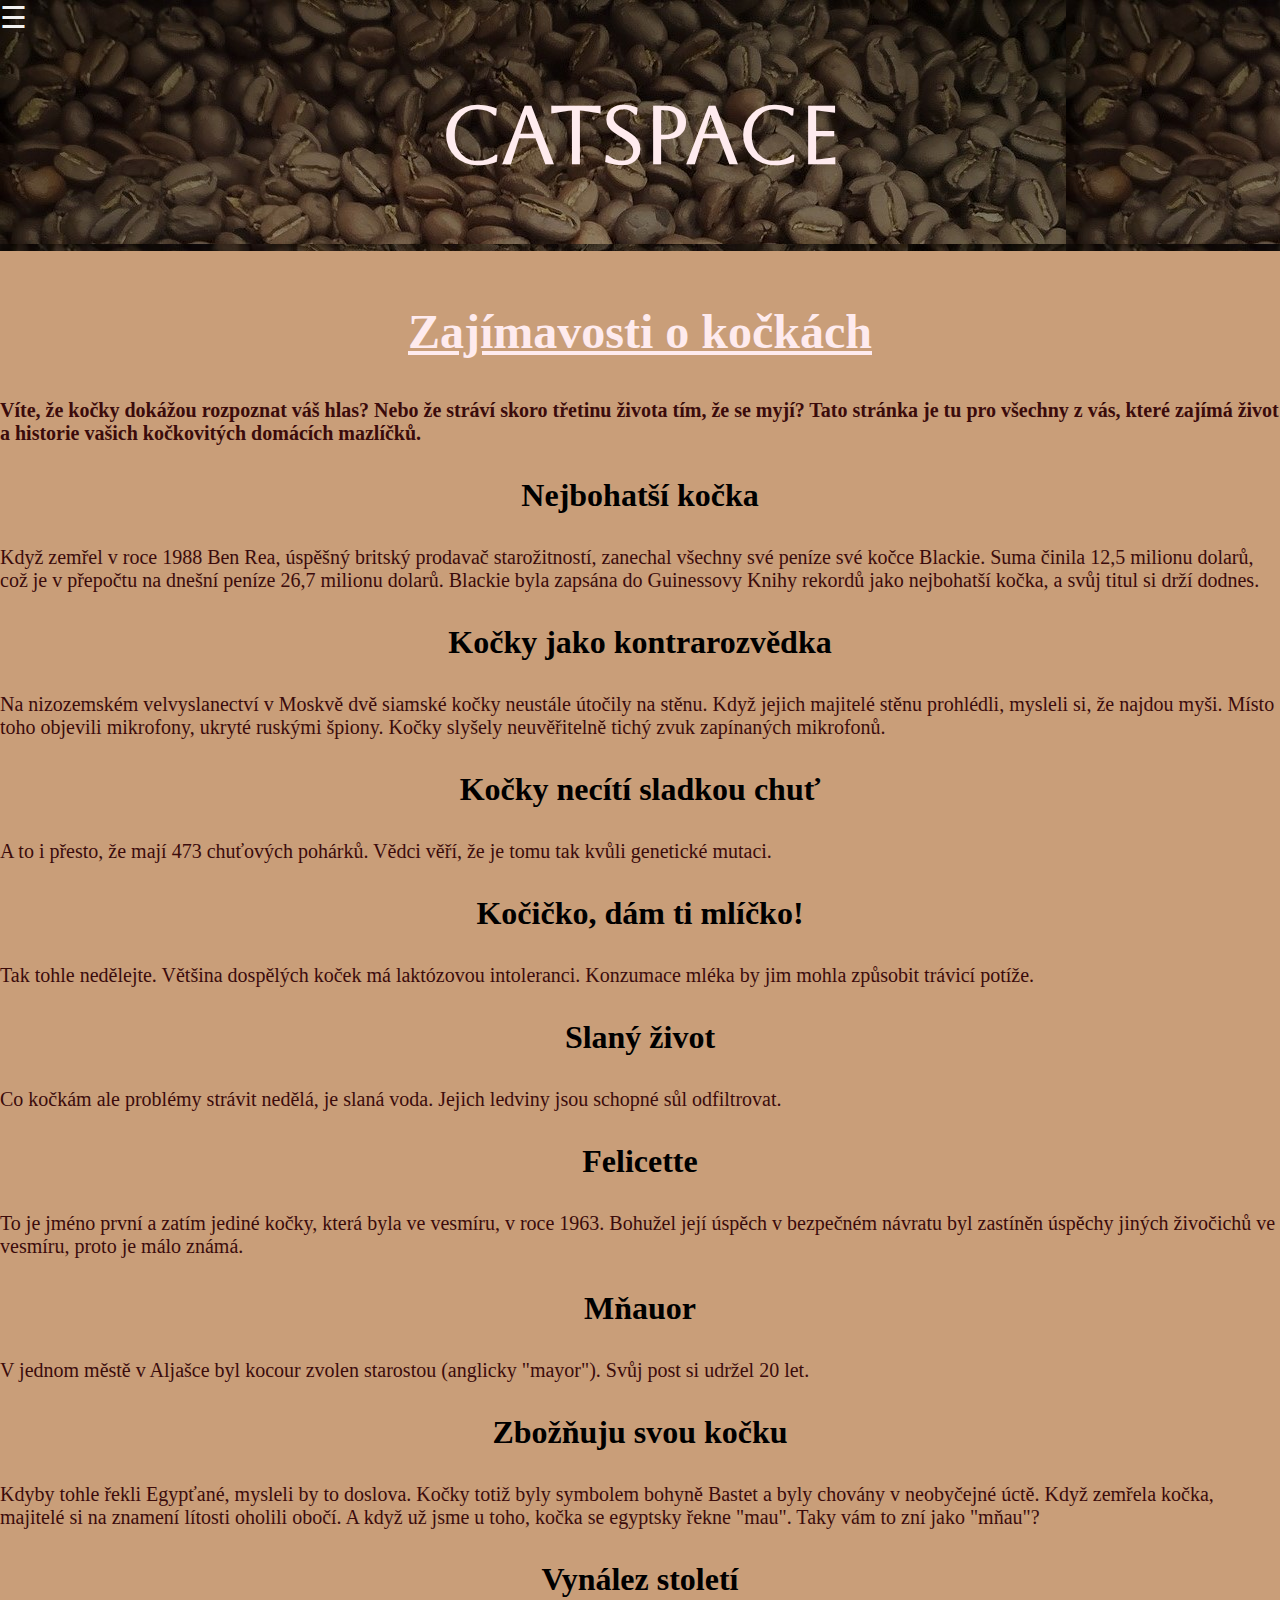
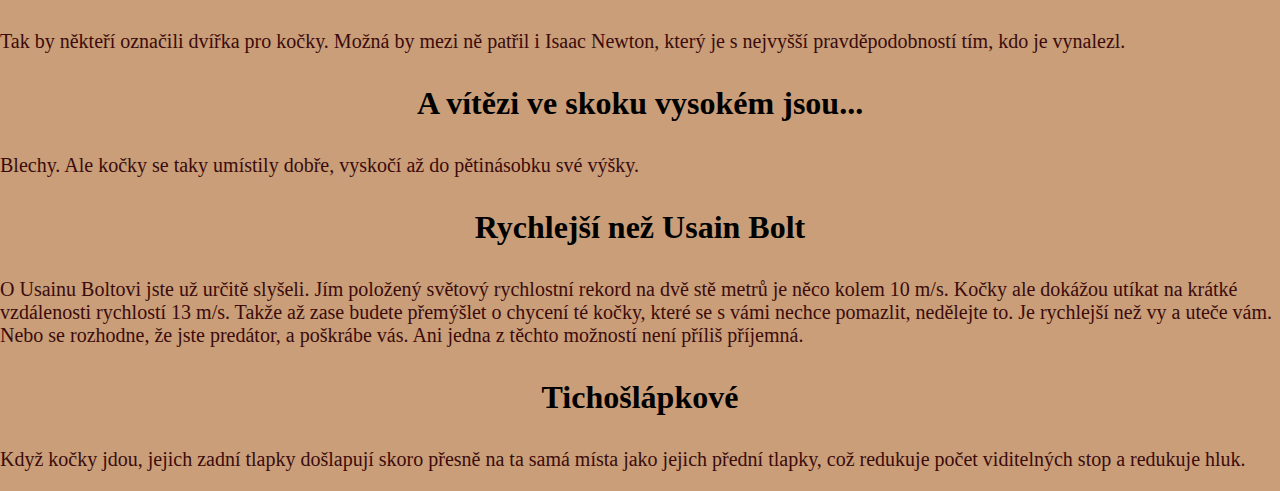
==== catfacts.html @ 35af6636 "opravy" ====
<!DOCTYPE html>
<html>

<head>
  <title>Catspace</title>
  <link rel="stylesheet" type="text/css" href="css/styles.css">
</head>

<body>

  <div id="mySidenav" class="sidenav">
    <a href="javascript:void(0)" class="closebtn" onclick="closeNav()">&times;</a>
    <a href="catspace.html">DOMŮ</a>
    <a href="o_nas.html">O NÁS</a>
    <a href="nase-nabidka.html">NAŠE NABÍDKA</a>
    <a href="nase-kocky.html">NAŠE KOČKY</a>
    <a href="catfacts.html">ZAJÍMAVOSTI O KOČKÁCH</a>
    <a href="kontakt.html">KONTAKT</a>
    <a href="recenze.html">RECENZE</a>
  </div>

  <div id="hornilista">
    <span style="font-size:30px;cursor:pointer" onclick="openNav()">&#9776;</span>
    <h1>Catspace</h1>
  </div>

  <script>
    function openNav() {
      document.getElementById("mySidenav").style.width = "250px";
    }

    function closeNav() {
      document.getElementById("mySidenav").style.width = "0";
    }
  </script>


  <h2>Zajímavosti o kočkách</h2>


  <div class="prvniodstavec">
    <p>Víte, že kočky dokážou rozpoznat váš hlas? Nebo že stráví skoro třetinu života tím, že se myjí? Tato stránka je
      tu
      pro všechny z vás,
      které zajímá život a historie vašich kočkovitých domácích mazlíčků.</p>
  </div>

  <h3>Nejbohatší kočka</h3>
  <p>Když zemřel v roce 1988 Ben Rea, úspěšný britský prodavač starožitností, zanechal všechny své peníze své kočce
    Blackie. Suma činila 12,5 milionu dolarů, což je v přepočtu na dnešní peníze 26,7 milionu dolarů. Blackie byla
    zapsána
    do Guinessovy Knihy rekordů jako nejbohatší kočka, a svůj titul si drží dodnes.</p>

  <h3>Kočky jako kontrarozvědka</h3>
  <p>Na nizozemském velvyslanectví v Moskvě dvě siamské kočky neustále útočily na stěnu. Když jejich majitelé stěnu
    prohlédli, mysleli si, že najdou myši. Místo toho objevili mikrofony, ukryté ruskými špiony. Kočky slyšely
    neuvěřitelně tichý zvuk zapínaných mikrofonů.</p>

  <h3>Kočky necítí sladkou chuť</h3>
  <p>A to i přesto, že mají 473 chuťových pohárků. Vědci věří, že je tomu tak kvůli genetické mutaci.</p>

  <h3>Kočičko, dám ti mlíčko!</h3>
  <p>Tak tohle nedělejte. Většina dospělých koček má laktózovou intoleranci. Konzumace mléka by jim mohla způsobit
    trávicí
    potíže.</p>

  <h3>Slaný život</h3>
  <p>Co kočkám ale problémy strávit nedělá, je slaná voda. Jejich ledviny jsou schopné sůl odfiltrovat.</p>

  <h3>Felicette</h3>
  <p>To je jméno první a zatím jediné kočky, která byla ve vesmíru, v roce 1963. Bohužel její úspěch v bezpečném návratu
    byl zastíněn úspěchy jiných živočichů ve vesmíru, proto je málo známá.</p>

  <h3>Mňauor</h3>
  <p>V jednom městě v Aljašce byl kocour zvolen starostou (anglicky "mayor"). Svůj post si udržel 20 let.</p>

  <h3>Zbožňuju svou kočku</h3>
  <p>Kdyby tohle řekli Egypťané, mysleli by to doslova. Kočky totiž byly symbolem bohyně Bastet a byly chovány v
    neobyčejné úctě. Když zemřela kočka, majitelé si na znamení lítosti oholili obočí. A když už jsme u toho, kočka se
    egyptsky řekne "mau". Taky vám to zní jako "mňau"?</p>

  <h3>Vynález století</h3>
  <p>Tak by někteří označili dvířka pro kočky. Možná by mezi ně patřil i Isaac Newton, který je s nejvyšší
    pravděpodobností
    tím, kdo je vynalezl.</p>

  <h3>A vítězi ve skoku vysokém jsou...</h3>
  <p>Blechy. Ale kočky se taky umístily dobře, vyskočí až do pětinásobku své výšky.</p>

  <h3>Rychlejší než Usain Bolt</h3>
  <p>O Usainu Boltovi jste už určitě slyšeli. Jím položený světový rychlostní rekord na dvě stě metrů je něco kolem 10
    m/s. Kočky ale dokážou utíkat na krátké vzdálenosti rychlostí 13 m/s. Takže až zase budete přemýšlet o chycení té
    kočky, které se s vámi nechce pomazlit, nedělejte to. Je rychlejší než vy a uteče vám. Nebo se rozhodne, že jste
    predátor, a poškrábe vás. Ani jedna z těchto možností není příliš příjemná.</p>

  <h3>Tichošlápkové</h3>
  <p>Když kočky jdou, jejich zadní tlapky došlapují skoro přesně na ta samá místa jako jejich přední tlapky,
    což redukuje
    počet viditelných stop a redukuje hluk.</p>
</body>

</html>
---- css/styles.css ----
@import url('https://fonts.googleapis.com/css2?family=Aboreto&display=swap');

body {
  margin: 0px;
  background-color: #c99e79;
}

h1 {
  color: #feebee;
  text-align: center;
  font-size: 5em;
  font-family: 'Times New Roman', ;
  padding-bottom: 70px;
  font-family: 'Aboreto', cursive;
}

h2 {
  font-size: 3em;
  text-align: center;
  color: #feebee;
  text-decoration: underline;
}

h3 {
  font-size: 2em;
  text-align: center;
}

p {
  font-family: 'Times New Roman';
  font-size: 20px;
  color: #3b0b0b;
}

span {
  color: #f1f1f1;
  font-size: 2em;
}

.sidenav {
  height: 100%;
  width: 0;
  position: fixed;
  z-index: 1;
  top: 0;
  left: 0;
  background-color: #472B21;
  overflow-x: hidden;
  transition: 0.5s;
  padding-top: 60px;
}

.sidenav a {
  padding: 8px 8px 8px 32px;
  text-decoration: none;
  font-size: 25px;
  color: #818181;
  display: block;
  transition: 0.3s;
}

.sidenav a:hover {
  color: #f1f1f1;
}

.sidenav .closebtn {
  position: absolute;
  top: 0;
  right: 25px;
  font-size: 36px;
  margin-left: 50px;
}

@media screen and (max-height: 450px) {
  .sidenav {
    padding-top: 15px;
  }

  .sidenav a {
    font-size: 18px;
  }
}

.prvniodstavec {
  font-weight: bold;
}

.kava-obrazek {
  width: 200px;
}

.obrazky-nabidka li {
  display: inline-block;
  margin: 15px;
  height: 200px;
}

.kocky img {
  border: 5px solid rgb(49, 30, 14);
  border-radius: 20%;
}

.obrazky-nabidka img {
  border: 5px solid rgb(49, 30, 14);
  border-radius: 20%;
}

.kocky {
  text-align: center;
  margin-left: 1cm;
}

.obrazky-zakusky {
  display: block;
  margin-left: auto;
  margin-right: auto;
  width: 50%;
}

.kontakty {
  text-align: center;
}

.textonas {
  text-align: center;
  font-size: 2em;
  margin-left: 1cm;
}

.bcgr {
  max-width: 100%;
  height: auto;
  margin: 0cm;
}

.recenze {
  margin-left: 1cm;
}

.recenze img {
  border: 5px solid rgb(49, 30, 14);
  border-radius: 50%;
}

.recenze-obrazky {
  border-radius: 50%;
}

.textonas {
  text-align: left;
  font-size: 2em;
  margin-left: 1em;
}

.bcgr {
  max-width: 100%;
  margin: 0cm;
  height: auto;
}

.container {
  position: relative;
}

.center {

  position: absolute;
  top: 50%;
  left: 50%;
  transform: translate(-50%, -50%);
  font-size: 80px;
  font-family: 'Aboreto', cursive;
}

#hornilista {
  background-image: url('../pics/užitečné\ obrázky/arabicate.jpg');
}

.topleft {
  position: absolute;
  top: 8px;
  left: 16px;
  font-size: 18px;
}

.container {
  color: #f1f1f1;
}

.phonecat img {
  border: 5px solid rgb(49, 30, 14);
  border-radius: 50%;
  width: auto;
  height: 360px;
}
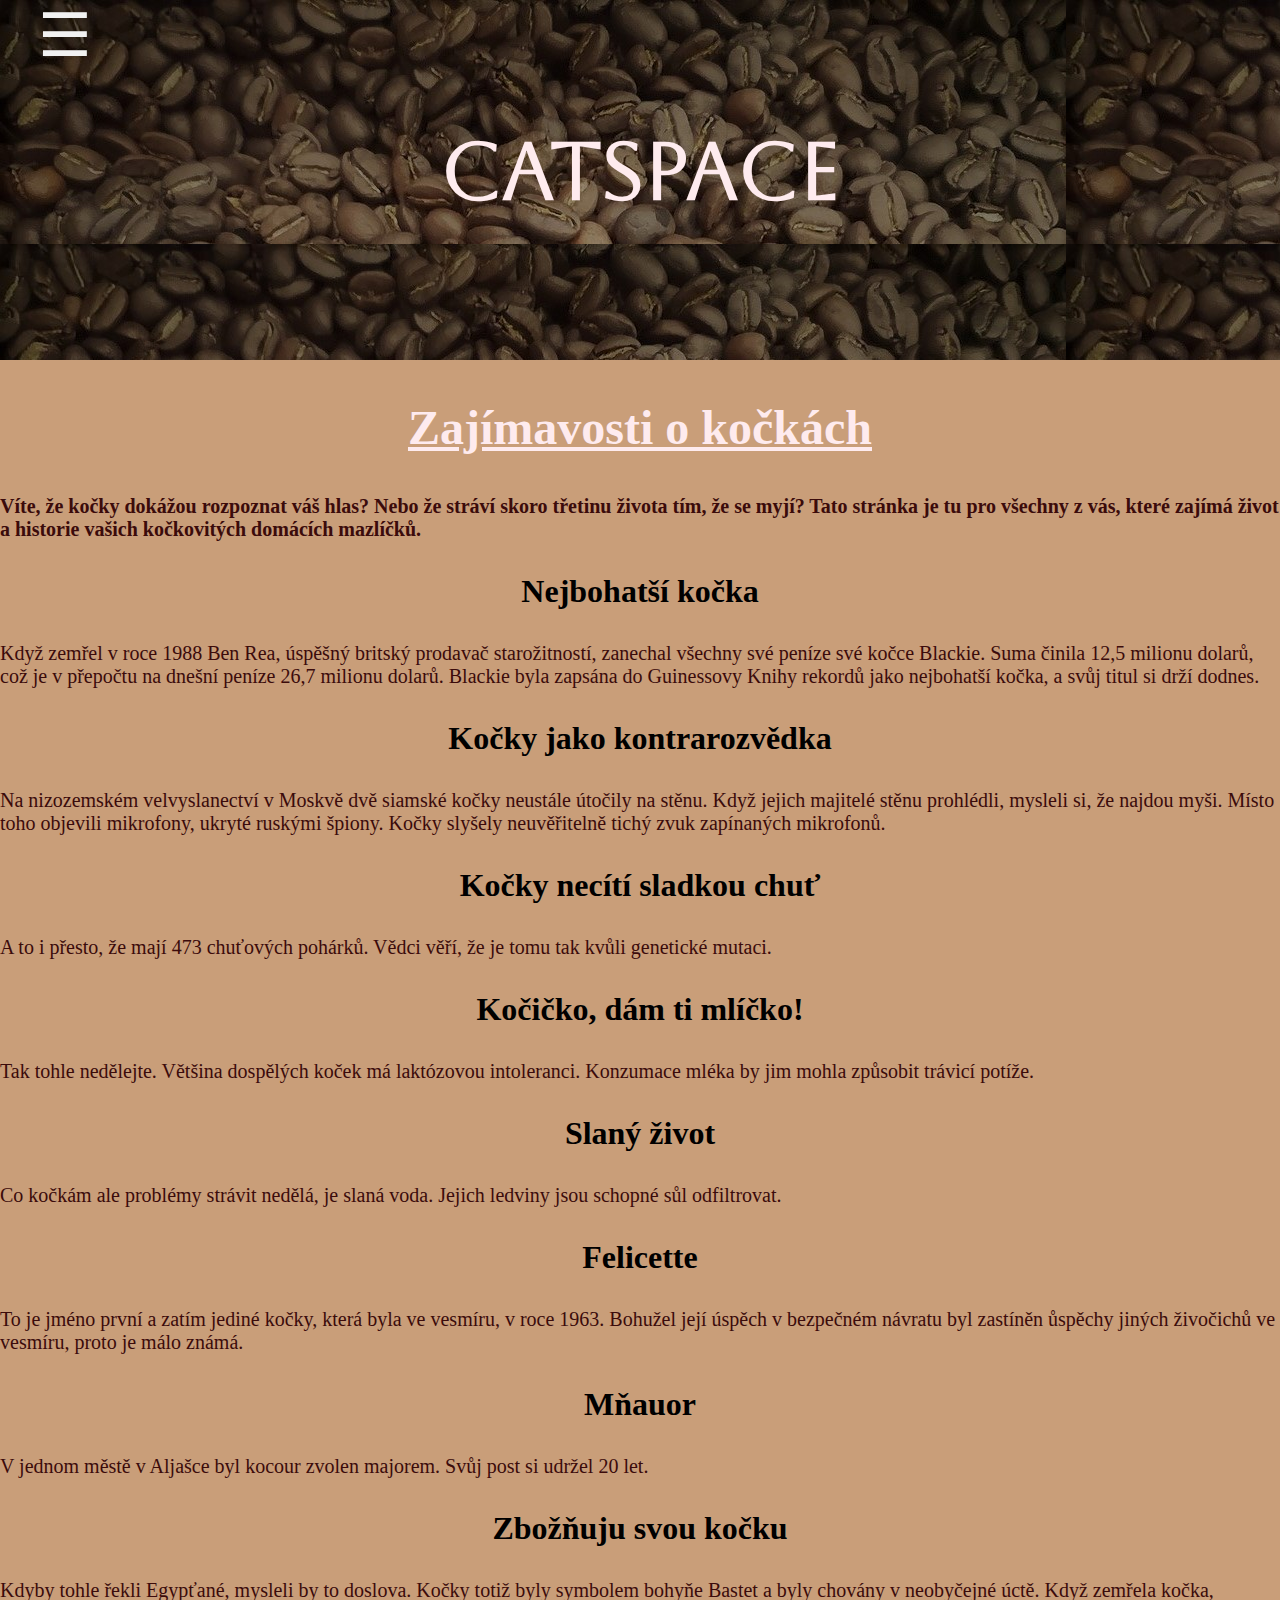
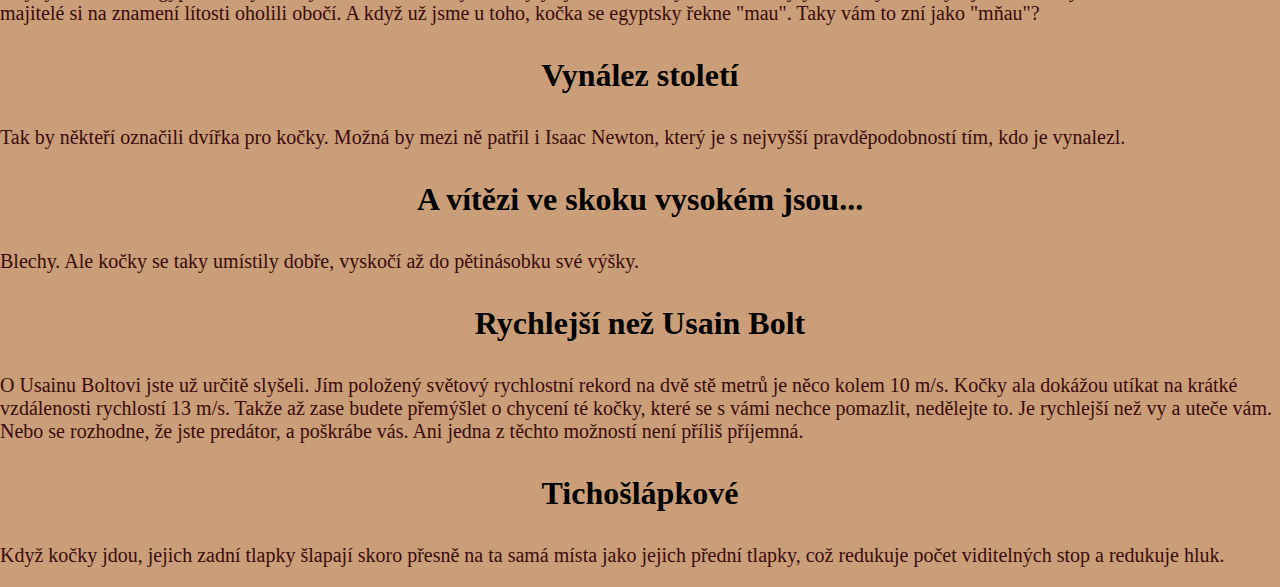
==== commit 69986461: "local commit" ====
--- a/catfacts.html
+++ b/catfacts.html
@@ -14,14 +14,16 @@
     <a href="o_nas.html">O NÁS</a>
     <a href="nase-nabidka.html">NAŠE NABÍDKA</a>
     <a href="nase-kocky.html">NAŠE KOČKY</a>
+    <a href="#">KOČIČÍ PROSTOR</a>
     <a href="catfacts.html">ZAJÍMAVOSTI O KOČKÁCH</a>
     <a href="kontakt.html">KONTAKT</a>
     <a href="recenze.html">RECENZE</a>
   </div>
 
   <div id="hornilista">
-    <span style="font-size:30px;cursor:pointer" onclick="openNav()">&#9776;</span>
-    <h1>Catspace</h1>
+    <div id="header">
+    <span style="cursor:pointer" onclick="openNav()">&#9776;</span>
+    <h1>Catspace</h1></div>
   </div>
 
   <script>
@@ -69,13 +71,13 @@
 
   <h3>Felicette</h3>
   <p>To je jméno první a zatím jediné kočky, která byla ve vesmíru, v roce 1963. Bohužel její úspěch v bezpečném návratu
-    byl zastíněn úspěchy jiných živočichů ve vesmíru, proto je málo známá.</p>
+    byl zastíněn ůspěchy jiných živočichů ve vesmíru, proto je málo známá.</p>
 
   <h3>Mňauor</h3>
-  <p>V jednom městě v Aljašce byl kocour zvolen starostou (anglicky "mayor"). Svůj post si udržel 20 let.</p>
+  <p>V jednom městě v Aljašce byl kocour zvolen majorem. Svůj post si udržel 20 let.</p>
 
   <h3>Zbožňuju svou kočku</h3>
-  <p>Kdyby tohle řekli Egypťané, mysleli by to doslova. Kočky totiž byly symbolem bohyně Bastet a byly chovány v
+  <p>Kdyby tohle řekli Egypťané, mysleli by to doslova. Kočky totiž byly symbolem bohyňe Bastet a byly chovány v
     neobyčejné úctě. Když zemřela kočka, majitelé si na znamení lítosti oholili obočí. A když už jsme u toho, kočka se
     egyptsky řekne "mau". Taky vám to zní jako "mňau"?</p>
 
@@ -89,12 +91,12 @@
 
   <h3>Rychlejší než Usain Bolt</h3>
   <p>O Usainu Boltovi jste už určitě slyšeli. Jím položený světový rychlostní rekord na dvě stě metrů je něco kolem 10
-    m/s. Kočky ale dokážou utíkat na krátké vzdálenosti rychlostí 13 m/s. Takže až zase budete přemýšlet o chycení té
+    m/s. Kočky ala dokážou utíkat na krátké vzdálenosti rychlostí 13 m/s. Takže až zase budete přemýšlet o chycení té
     kočky, které se s vámi nechce pomazlit, nedělejte to. Je rychlejší než vy a uteče vám. Nebo se rozhodne, že jste
     predátor, a poškrábe vás. Ani jedna z těchto možností není příliš příjemná.</p>
 
   <h3>Tichošlápkové</h3>
-  <p>Když kočky jdou, jejich zadní tlapky došlapují skoro přesně na ta samá místa jako jejich přední tlapky,
+  <p>Když kočky jdou, jejich zadní tlapky šlapají skoro přesně na ta samá místa jako jejich přední tlapky,
     což redukuje
     počet viditelných stop a redukuje hluk.</p>
 </body>
--- a/css/styles.css
+++ b/css/styles.css
@@ -34,7 +34,9 @@
 
 span {
   color: #f1f1f1;
-  font-size: 2em;
+  font-size: 60px;
+  margin-left: 1cm;
+  margin-top: 1cm;
 }
 
 .sidenav {
@@ -106,7 +108,6 @@
 }
 
 .kocky {
-  text-align: center;
   margin-left: 1cm;
 }
 
@@ -174,22 +175,20 @@
 
 #hornilista {
   background-image: url('../pics/užitečné\ obrázky/arabicate.jpg');
+  height: 40vh;
+}
+
+#hornilista {
+  background-image: url('../pics/užitečné\ obrázky/arabicate.jpg');
 }
 
 .topleft {
   position: absolute;
-  top: 8px;
+  top: 16px;
   left: 16px;
-  font-size: 18px;
+  ;
 }
 
 .container {
   color: #f1f1f1;
-}
-
-.phonecat img {
-  border: 5px solid rgb(49, 30, 14);
-  border-radius: 50%;
-  width: auto;
-  height: 360px;
 }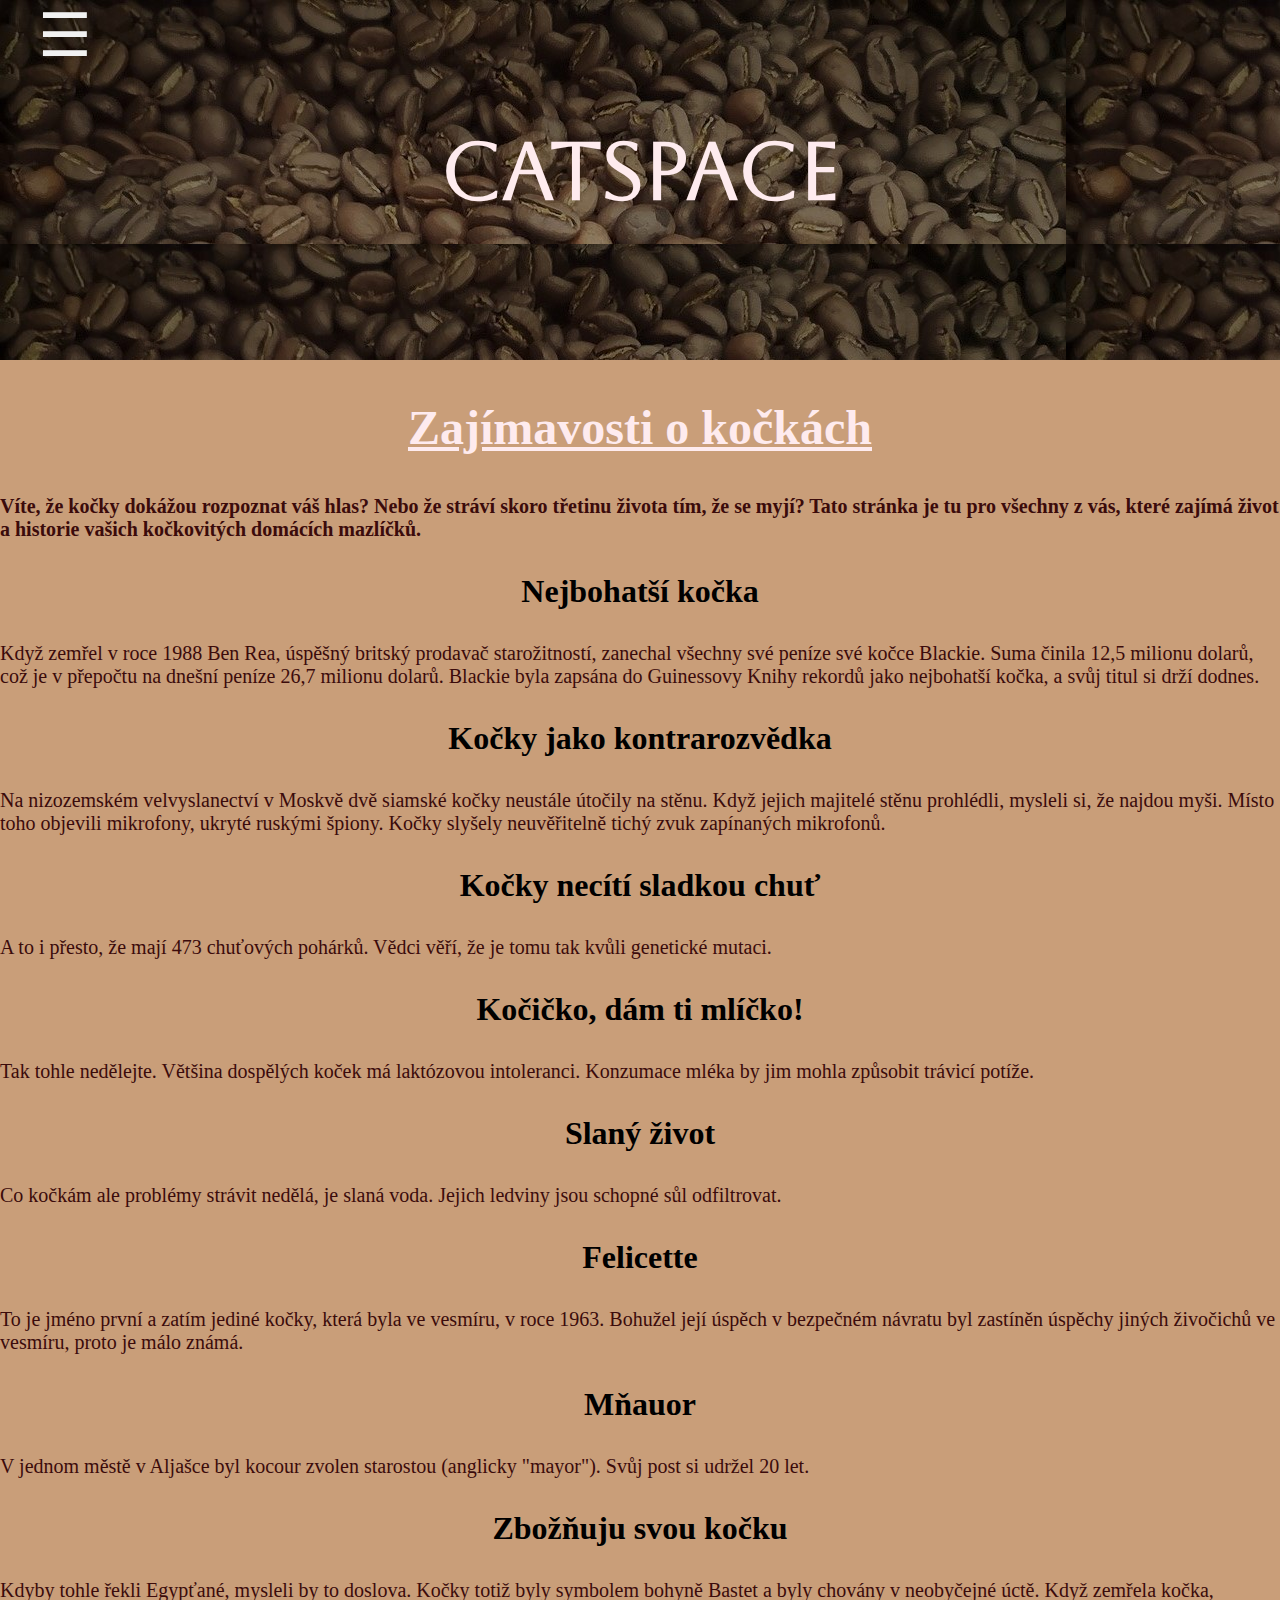
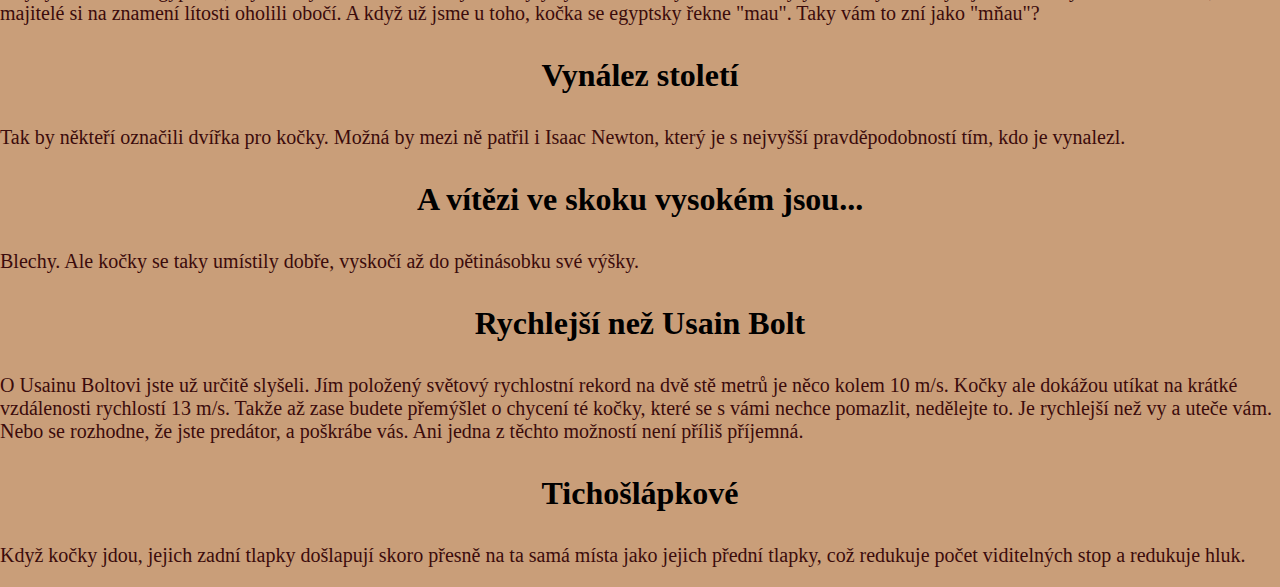
==== commit fb12df07: "Merge branch 'main' of https://github.com/jakubmichalko1/CLG-T3" ====
--- a/catfacts.html
+++ b/catfacts.html
@@ -14,7 +14,6 @@
     <a href="o_nas.html">O NÁS</a>
     <a href="nase-nabidka.html">NAŠE NABÍDKA</a>
     <a href="nase-kocky.html">NAŠE KOČKY</a>
-    <a href="#">KOČIČÍ PROSTOR</a>
     <a href="catfacts.html">ZAJÍMAVOSTI O KOČKÁCH</a>
     <a href="kontakt.html">KONTAKT</a>
     <a href="recenze.html">RECENZE</a>
@@ -71,13 +70,13 @@
 
   <h3>Felicette</h3>
   <p>To je jméno první a zatím jediné kočky, která byla ve vesmíru, v roce 1963. Bohužel její úspěch v bezpečném návratu
-    byl zastíněn ůspěchy jiných živočichů ve vesmíru, proto je málo známá.</p>
+    byl zastíněn úspěchy jiných živočichů ve vesmíru, proto je málo známá.</p>
 
   <h3>Mňauor</h3>
-  <p>V jednom městě v Aljašce byl kocour zvolen majorem. Svůj post si udržel 20 let.</p>
+  <p>V jednom městě v Aljašce byl kocour zvolen starostou (anglicky "mayor"). Svůj post si udržel 20 let.</p>
 
   <h3>Zbožňuju svou kočku</h3>
-  <p>Kdyby tohle řekli Egypťané, mysleli by to doslova. Kočky totiž byly symbolem bohyňe Bastet a byly chovány v
+  <p>Kdyby tohle řekli Egypťané, mysleli by to doslova. Kočky totiž byly symbolem bohyně Bastet a byly chovány v
     neobyčejné úctě. Když zemřela kočka, majitelé si na znamení lítosti oholili obočí. A když už jsme u toho, kočka se
     egyptsky řekne "mau". Taky vám to zní jako "mňau"?</p>
 
@@ -91,12 +90,12 @@
 
   <h3>Rychlejší než Usain Bolt</h3>
   <p>O Usainu Boltovi jste už určitě slyšeli. Jím položený světový rychlostní rekord na dvě stě metrů je něco kolem 10
-    m/s. Kočky ala dokážou utíkat na krátké vzdálenosti rychlostí 13 m/s. Takže až zase budete přemýšlet o chycení té
+    m/s. Kočky ale dokážou utíkat na krátké vzdálenosti rychlostí 13 m/s. Takže až zase budete přemýšlet o chycení té
     kočky, které se s vámi nechce pomazlit, nedělejte to. Je rychlejší než vy a uteče vám. Nebo se rozhodne, že jste
     predátor, a poškrábe vás. Ani jedna z těchto možností není příliš příjemná.</p>
 
   <h3>Tichošlápkové</h3>
-  <p>Když kočky jdou, jejich zadní tlapky šlapají skoro přesně na ta samá místa jako jejich přední tlapky,
+  <p>Když kočky jdou, jejich zadní tlapky došlapují skoro přesně na ta samá místa jako jejich přední tlapky,
     což redukuje
     počet viditelných stop a redukuje hluk.</p>
 </body>
--- a/css/styles.css
+++ b/css/styles.css
@@ -108,6 +108,7 @@
 }
 
 .kocky {
+  text-align: center;
   margin-left: 1cm;
 }
 
@@ -191,4 +192,11 @@
 
 .container {
   color: #f1f1f1;
+}
+
+.phonecat img {
+  border: 5px solid rgb(49, 30, 14);
+  border-radius: 50%;
+  width: auto;
+  height: 360px;
 }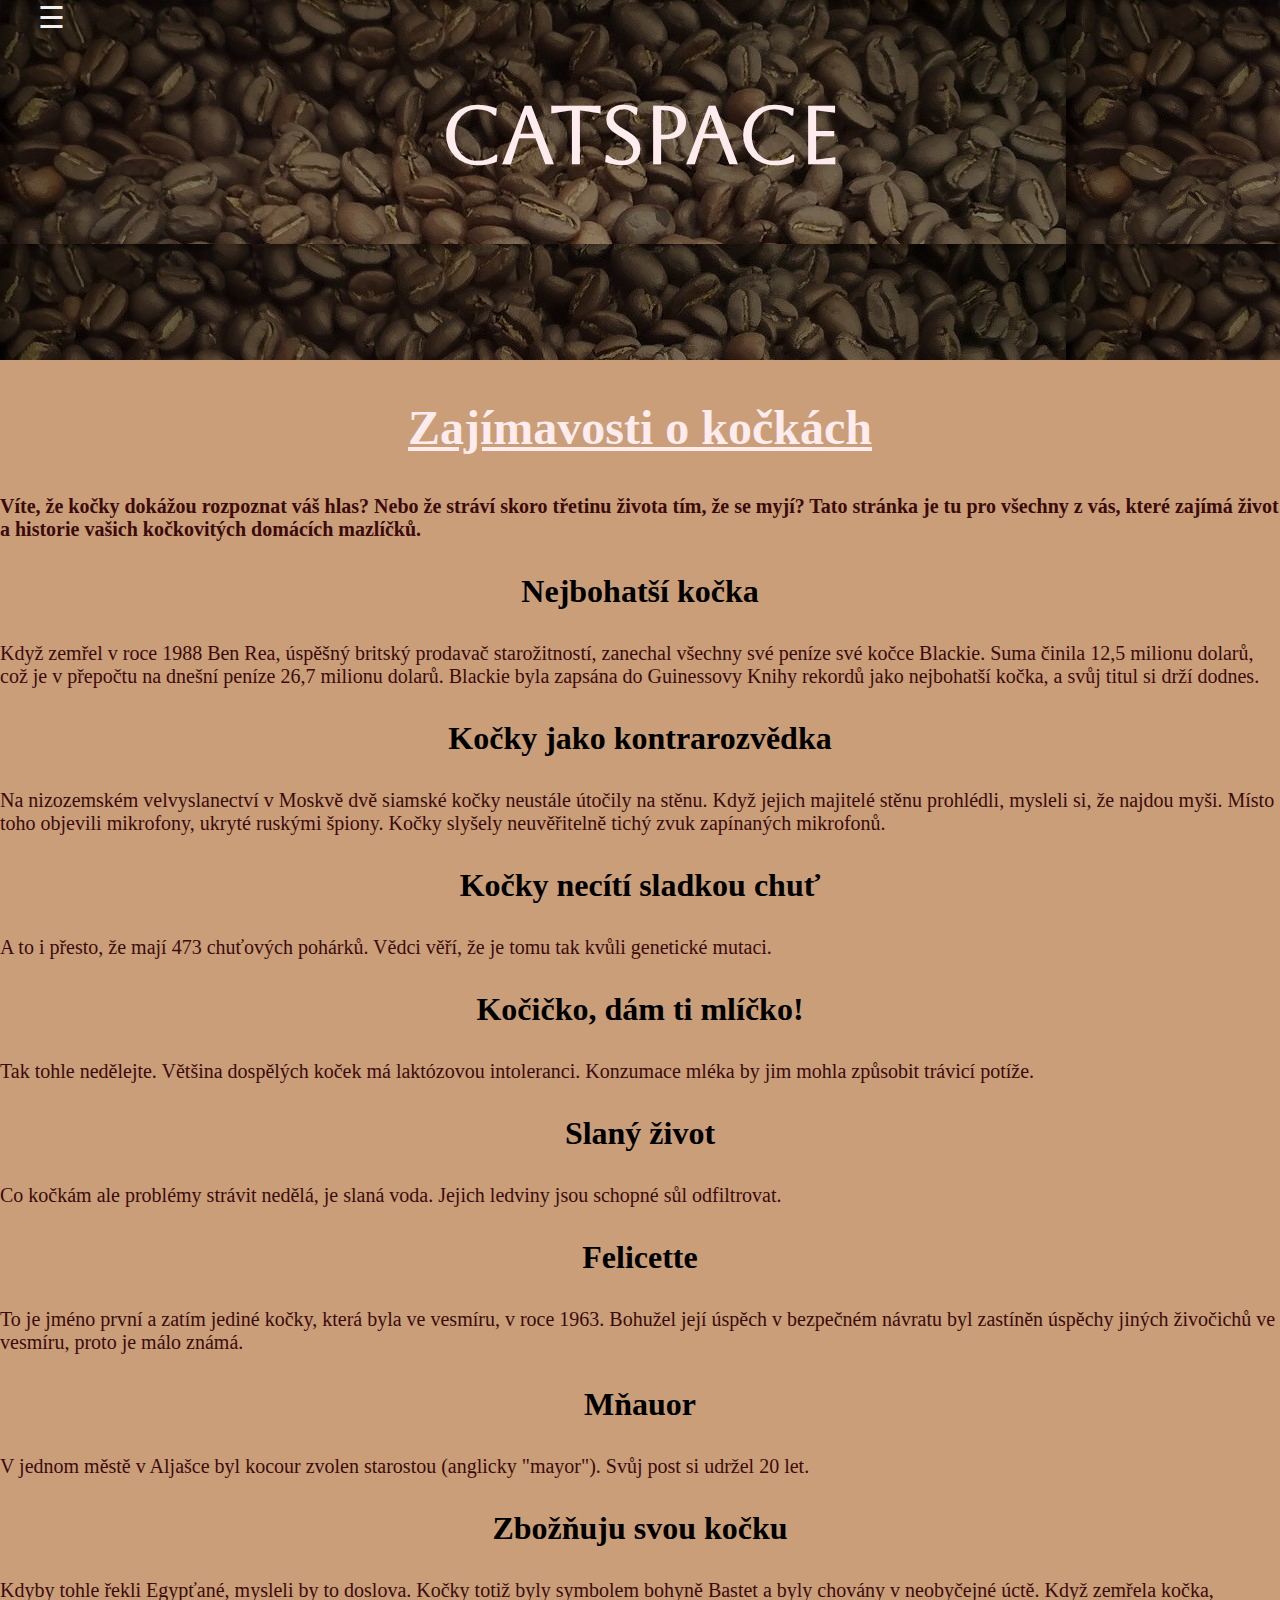
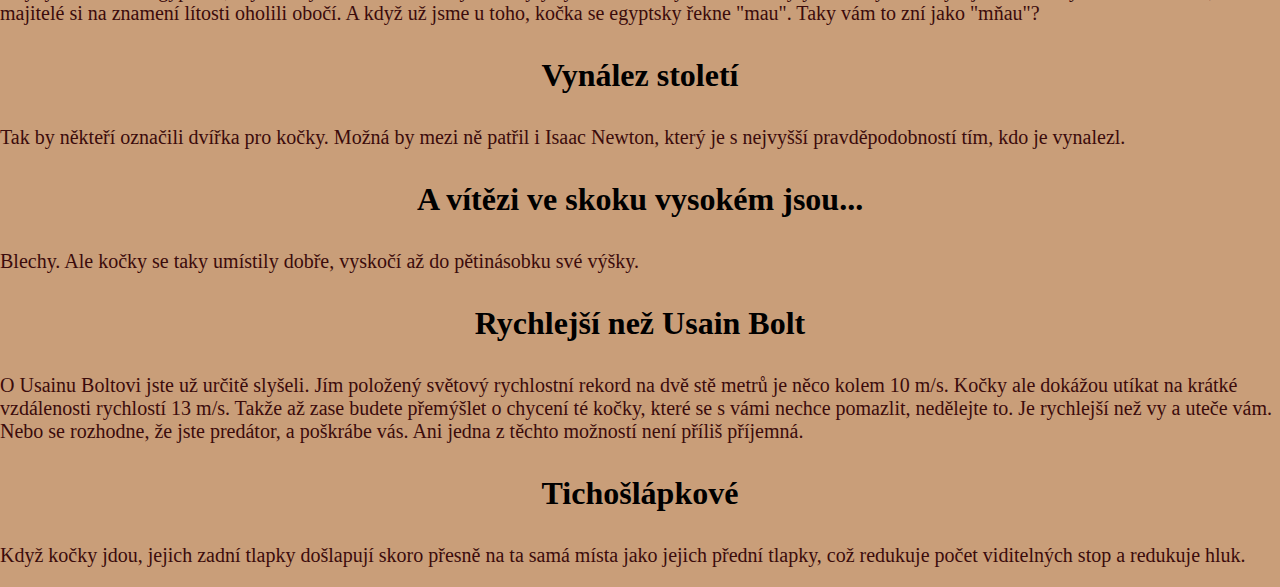
==== commit 1a2693f8: "index" ====
--- a/catfacts.html
+++ b/catfacts.html
@@ -10,7 +10,7 @@
 
   <div id="mySidenav" class="sidenav">
     <a href="javascript:void(0)" class="closebtn" onclick="closeNav()">&times;</a>
-    <a href="catspace.html">DOMŮ</a>
+    <a href="index.html">DOMŮ</a>
     <a href="o_nas.html">O NÁS</a>
     <a href="nase-nabidka.html">NAŠE NABÍDKA</a>
     <a href="nase-kocky.html">NAŠE KOČKY</a>
@@ -20,9 +20,8 @@
   </div>
 
   <div id="hornilista">
-    <div id="header">
-    <span style="cursor:pointer" onclick="openNav()">&#9776;</span>
-    <h1>Catspace</h1></div>
+    <span style="font-size:30px;cursor:pointer" onclick="openNav()">&#9776;</span>
+    <h1>Catspace</h1>
   </div>
 
   <script>
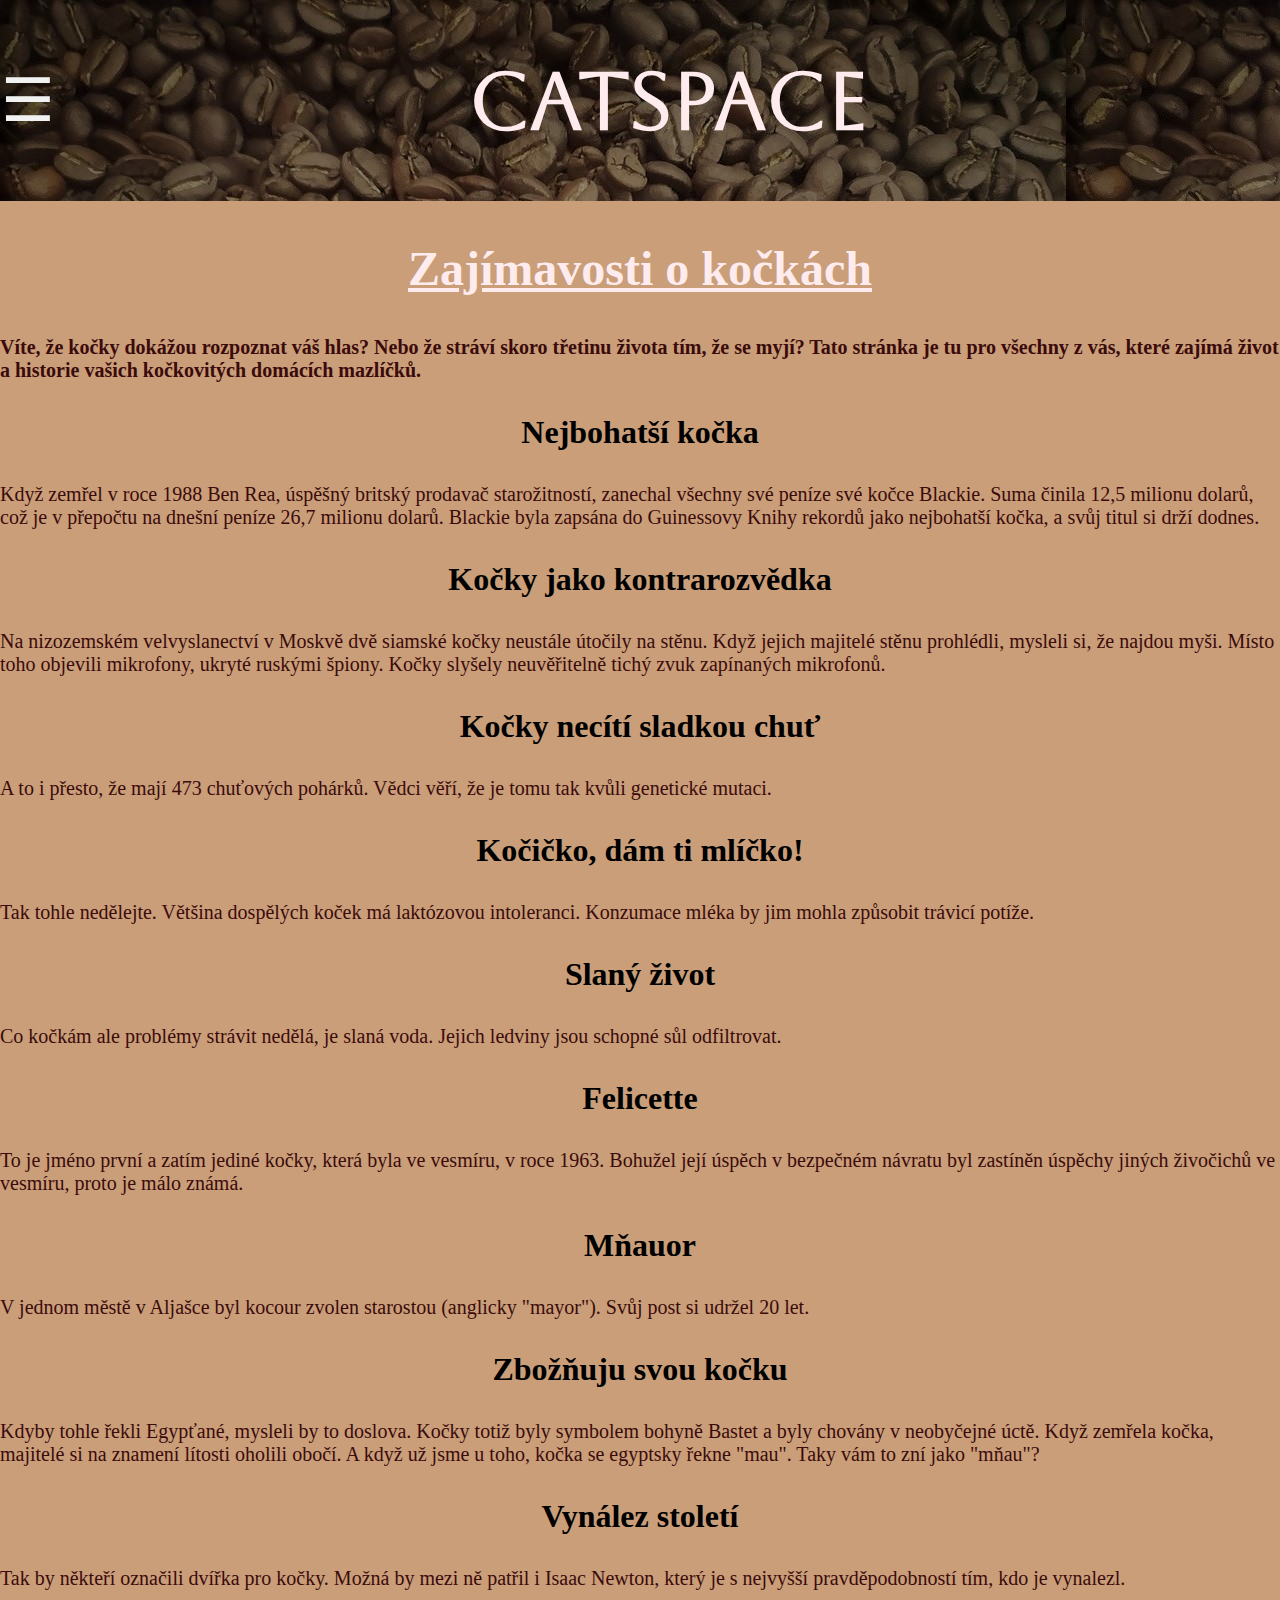
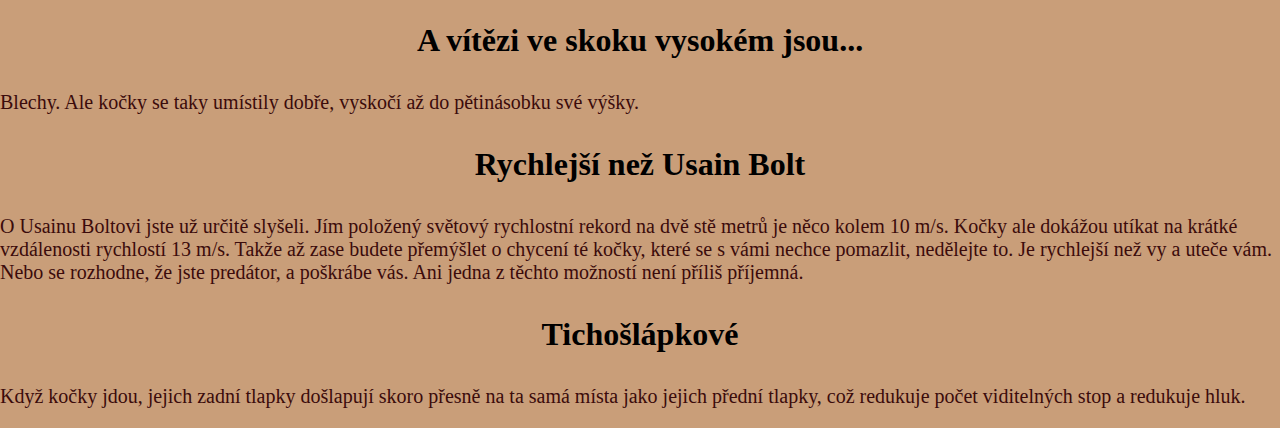
==== commit 74f20e3f: "menu" ====
--- a/catfacts.html
+++ b/catfacts.html
@@ -10,7 +10,7 @@
 
   <div id="mySidenav" class="sidenav">
     <a href="javascript:void(0)" class="closebtn" onclick="closeNav()">&times;</a>
-    <a href="index.html">DOMŮ</a>
+    <a href="catspace.html">DOMŮ</a>
     <a href="o_nas.html">O NÁS</a>
     <a href="nase-nabidka.html">NAŠE NABÍDKA</a>
     <a href="nase-kocky.html">NAŠE KOČKY</a>
@@ -20,8 +20,22 @@
   </div>
 
   <div id="hornilista">
-    <span style="font-size:30px;cursor:pointer" onclick="openNav()">&#9776;</span>
-    <h1>Catspace</h1>
+    <table id="headertable">
+      <tr>
+        <td width="50px">
+          <div id="headermenu">
+            <span style="cursor:pointer" onclick="openNav()">&#9776;</span>
+          </div>
+        </td>
+        <td>
+          <div id="headertext">
+            <h1>Catspace</h1>
+          </div>
+        </td>
+      </tr>
+    </table>
+
+
   </div>
 
   <script>
--- a/css/styles.css
+++ b/css/styles.css
@@ -9,8 +9,6 @@
   color: #feebee;
   text-align: center;
   font-size: 5em;
-  font-family: 'Times New Roman', ;
-  padding-bottom: 70px;
   font-family: 'Aboreto', cursive;
 }
 
@@ -35,8 +33,6 @@
 span {
   color: #f1f1f1;
   font-size: 60px;
-  margin-left: 1cm;
-  margin-top: 1cm;
 }
 
 .sidenav {
@@ -176,18 +172,28 @@
 
 #hornilista {
   background-image: url('../pics/užitečné\ obrázky/arabicate.jpg');
-  height: 40vh;
-}
-
-#hornilista {
-  background-image: url('../pics/užitečné\ obrázky/arabicate.jpg');
+  height: auto;
+}
+
+#headermenu {
+  text-align: center;
+}
+
+#headertext {
+  text-align: center;
+}
+
+#headertable {
+  width: 100%;
+  border-collapse: separate;
+  border-spacing: 0px;
 }
 
 .topleft {
   position: absolute;
   top: 16px;
   left: 16px;
-  ;
+
 }
 
 .container {
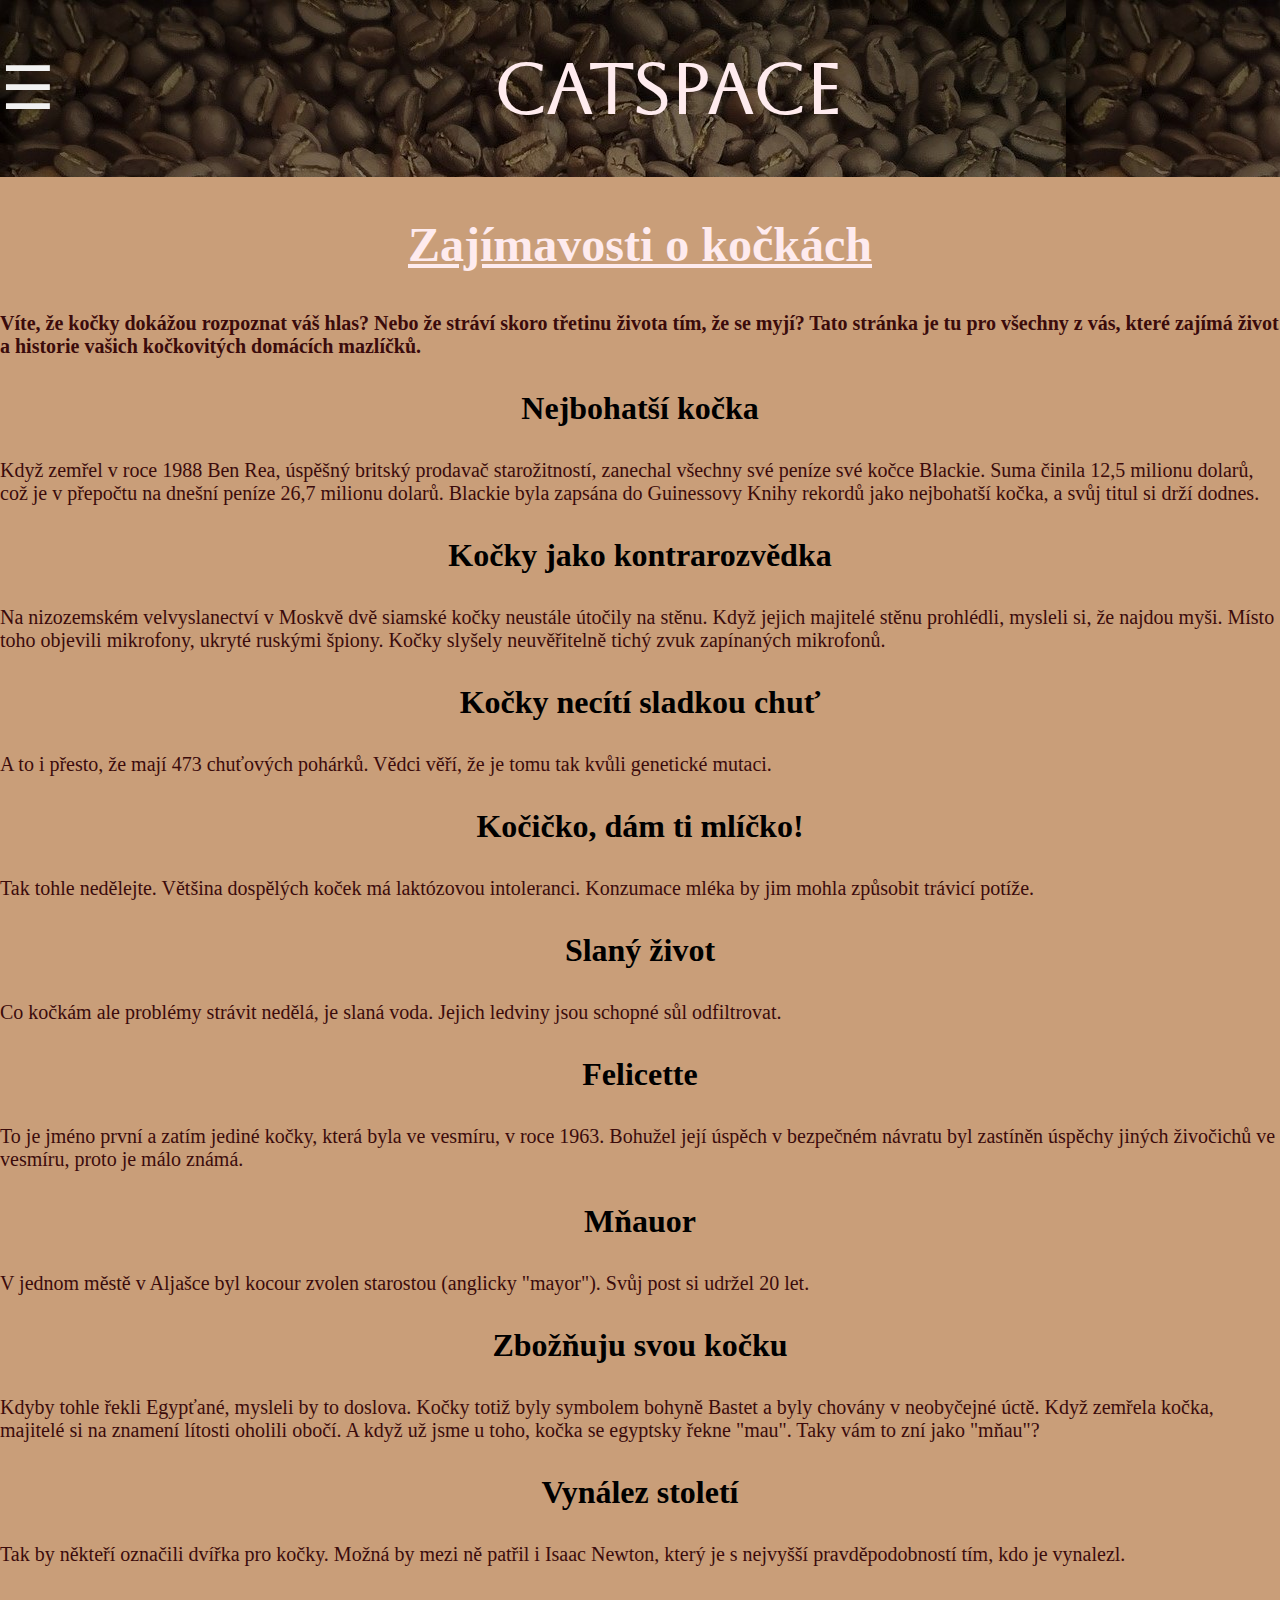
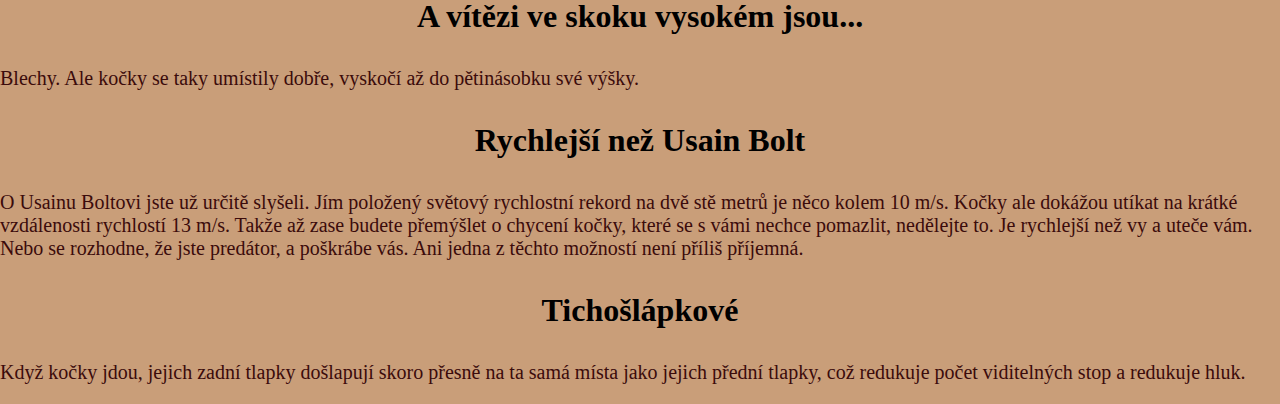
==== commit 04d236ed: "shadow" ====
--- a/catfacts.html
+++ b/catfacts.html
@@ -10,7 +10,7 @@
 
   <div id="mySidenav" class="sidenav">
     <a href="javascript:void(0)" class="closebtn" onclick="closeNav()">&times;</a>
-    <a href="catspace.html">DOMŮ</a>
+    <a href="index.html">DOMŮ</a>
     <a href="o_nas.html">O NÁS</a>
     <a href="nase-nabidka.html">NAŠE NABÍDKA</a>
     <a href="nase-kocky.html">NAŠE KOČKY</a>
@@ -34,8 +34,6 @@
         </td>
       </tr>
     </table>
-
-
   </div>
 
   <script>
@@ -103,7 +101,7 @@
 
   <h3>Rychlejší než Usain Bolt</h3>
   <p>O Usainu Boltovi jste už určitě slyšeli. Jím položený světový rychlostní rekord na dvě stě metrů je něco kolem 10
-    m/s. Kočky ale dokážou utíkat na krátké vzdálenosti rychlostí 13 m/s. Takže až zase budete přemýšlet o chycení té
+    m/s. Kočky ale dokážou utíkat na krátké vzdálenosti rychlostí 13 m/s. Takže až zase budete přemýšlet o chycení
     kočky, které se s vámi nechce pomazlit, nedělejte to. Je rychlejší než vy a uteče vám. Nebo se rozhodne, že jste
     predátor, a poškrábe vás. Ani jedna z těchto možností není příliš příjemná.</p>
 
--- a/css/styles.css
+++ b/css/styles.css
@@ -46,6 +46,7 @@
   overflow-x: hidden;
   transition: 0.5s;
   padding-top: 60px;
+  box-shadow: 10px 10px 5px #47474753;
 }
 
 .sidenav a {
@@ -166,7 +167,7 @@
   top: 50%;
   left: 50%;
   transform: translate(-50%, -50%);
-  font-size: 80px;
+  font-size: 10vw;
   font-family: 'Aboreto', cursive;
 }
 
@@ -181,6 +182,7 @@
 
 #headertext {
   text-align: center;
+  font-size: 1.1vw;
 }
 
 #headertable {
@@ -193,7 +195,6 @@
   position: absolute;
   top: 16px;
   left: 16px;
-
 }
 
 .container {
@@ -202,7 +203,43 @@
 
 .phonecat img {
   border: 5px solid rgb(49, 30, 14);
-  border-radius: 50%;
+  border-radius: 20%;
   width: auto;
-  height: 360px;
+  height: 350px;
+}
+
+.recenze-obrazky {
+  margin-top: 20px;
+  width: 120px;
+  height: 120px;
+  border-radius: 100%;
+}
+
+.sloupce {
+  display: block;
+  margin-left: auto;
+  margin-right: auto;
+  width: 50%;
+}
+
+.kavarna img {
+  border: 5px solid rgb(49, 30, 14);
+  margin-left: auto;
+  margin-right: auto;
+  display: block;
+}
+
+.kocicikavarna {
+  height: 300px;
+  object-position: right;
+}
+
+.kavarna img {
+  border: 5px solid rgb(49, 30, 14);
+  margin-left: auto;
+  margin-right: auto;
+  display: block;
+
+  border-radius: 20%;
+  height: 300px;
 }